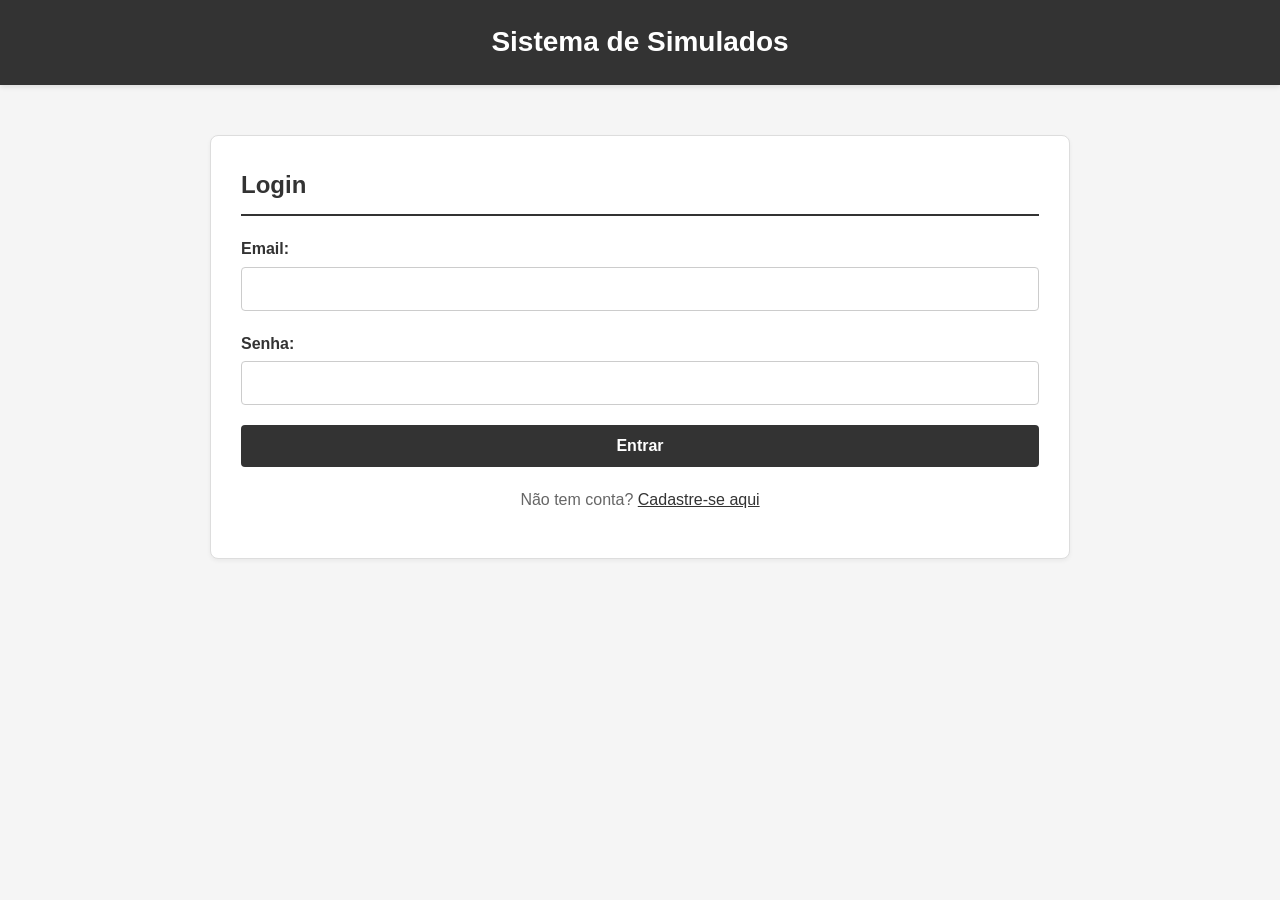
==== src/main/resources/static/home.html @ 4ae94498 "Classes das camadas" ====
<!DOCTYPE html>
<html lang="pt-BR">
<head>
    <meta charset="UTF-8">
    <meta name="viewport" content="width=device-width, initial-scale=1.0">
    <title>Sistema de Simulados - Home</title>
    <link rel="stylesheet" href="css/style.css">
</head>
<body>
<header>
    <h1>Sistema de Simulados</h1>
</header>

<div class="container">
    <!-- Card de Boas-vindas -->
    <div class="card">
        <h2>Bem-vindo(a), <span id="nome-usuario"></span>!</h2>
        <p>Prepare-se para testar seus conhecimentos através de simulados personalizados.</p>
        <p>Cada simulado contém 10 questões de matérias variadas, selecionadas aleatoriamente para você.</p>
    </div>

    <!-- Card de Ações -->
    <div class="card text-center">
        <h2>Iniciar Novo Simulado</h2>
        <p>Clique no botão abaixo para gerar um novo simulado com 10 questões aleatórias.</p>
        <button id="btn-iniciar-simulado" class="btn btn-large">
            Iniciar Simulado
        </button>
        <div id="loading" class="loading hidden">
            Gerando simulado, aguarde...
        </div>
    </div>

    <!-- Botão de Logout -->
    <div class="card text-center">
        <button id="btn-logout" class="btn btn-secondary">
            Sair
        </button>
    </div>
</div>

<script>
    // URL base da API
    const API_URL = 'http://localhost:8080/api';

    // Elementos do DOM
    const nomeUsuarioSpan = document.getElementById('nome-usuario');
    const btnIniciarSimulado = document.getElementById('btn-iniciar-simulado');
    const loadingDiv = document.getElementById('loading');
    const btnLogout = document.getElementById('btn-logout');

    // Verificar se o usuário está logado
    const usuarioLogado = JSON.parse(localStorage.getItem('usuario'));

    if (!usuarioLogado) {
        // Se não estiver logado, redireciona para login
        window.location.href = 'index.html';
    } else {
        // Exibe o nome do usuário
        nomeUsuarioSpan.textContent = usuarioLogado.nome;
    }

    // Handler do botão "Iniciar Simulado"
    btnIniciarSimulado.addEventListener('click', async () => {
        // Desabilita o botão e mostra loading
        btnIniciarSimulado.disabled = true;
        loadingDiv.classList.remove('hidden');

        try {
            // Faz requisição para gerar simulado aleatório com 10 questões
            const response = await fetch(`${API_URL}/simulados/gerar-aleatorio`, {
                method: 'POST',
                headers: {
                    'Content-Type': 'application/json'
                },
                body: JSON.stringify({
                    idUsuario: usuarioLogado.idUsuario,
                    quantidadeQuestoes: 10
                })
            });

            const data = await response.json();

            if (data.sucesso) {
                // Salva os dados do simulado no localStorage
                localStorage.setItem('simuladoAtual', JSON.stringify({
                    simulado: data.simulado,
                    questoes: data.questoes,
                    totalQuestoes: data.totalQuestoes
                }));

                // Redireciona para a página do simulado
                window.location.href = 'simulado.html';
            } else {
                alert('Erro ao gerar simulado: ' + data.mensagem);
                btnIniciarSimulado.disabled = false;
                loadingDiv.classList.add('hidden');
            }
        } catch (error) {
            alert('Erro ao conectar com o servidor. Verifique se o backend está rodando.');
            console.error('Erro:', error);
            btnIniciarSimulado.disabled = false;
            loadingDiv.classList.add('hidden');
        }
    });

    // Handler do botão "Sair"
    btnLogout.addEventListener('click', () => {
        // Remove dados do localStorage
        localStorage.removeItem('usuario');
        localStorage.removeItem('simuladoAtual');
        // Redireciona para login
        window.location.href = 'index.html';
    });
</script>
</body>
</html>
---- src/main/resources/static/css/style.css ----
/* ========================================
   RESET E CONFIGURAÇÕES GLOBAIS
   ======================================== */

* {
    margin: 0;
    padding: 0;
    box-sizing: border-box;
}

body {
    font-family: 'Arial', sans-serif;
    background-color: #f5f5f5;
    color: #333;
    line-height: 1.6;
    min-height: 100vh;
}

/* ========================================
   CONTAINER PRINCIPAL
   ======================================== */

.container {
    max-width: 900px;
    margin: 0 auto;
    padding: 20px;
}

/* ========================================
   CABEÇALHO
   ======================================== */

header {
    background-color: #333;
    color: #fff;
    padding: 20px 0;
    text-align: center;
    margin-bottom: 30px;
    box-shadow: 0 2px 5px rgba(0, 0, 0, 0.1);
}

header h1 {
    font-size: 28px;
    font-weight: bold;
}

/* ========================================
   CARDS/BOXES
   ======================================== */

.card {
    background-color: #fff;
    border: 1px solid #ddd;
    border-radius: 8px;
    padding: 30px;
    margin-bottom: 20px;
    box-shadow: 0 2px 4px rgba(0, 0, 0, 0.05);
}

.card h2 {
    font-size: 24px;
    margin-bottom: 20px;
    color: #333;
    border-bottom: 2px solid #333;
    padding-bottom: 10px;
}

.card p {
    margin-bottom: 15px;
    color: #666;
}

/* ========================================
   FORMULÁRIOS
   ======================================== */

.form-group {
    margin-bottom: 20px;
}

label {
    display: block;
    margin-bottom: 5px;
    font-weight: bold;
    color: #333;
}

input[type="text"],
input[type="email"],
input[type="password"] {
    width: 100%;
    padding: 12px;
    border: 1px solid #ccc;
    border-radius: 4px;
    font-size: 16px;
    background-color: #fff;
    transition: border-color 0.3s;
}

input[type="text"]:focus,
input[type="email"]:focus,
input[type="password"]:focus {
    outline: none;
    border-color: #333;
}

/* ========================================
   BOTÕES
   ======================================== */

.btn {
    display: inline-block;
    padding: 12px 30px;
    background-color: #333;
    color: #fff;
    border: none;
    border-radius: 4px;
    font-size: 16px;
    font-weight: bold;
    cursor: pointer;
    text-decoration: none;
    text-align: center;
    transition: background-color 0.3s;
}

.btn:hover {
    background-color: #555;
}

.btn:active {
    background-color: #222;
}

.btn-secondary {
    background-color: #666;
}

.btn-secondary:hover {
    background-color: #777;
}

.btn-full {
    width: 100%;
}

.btn-large {
    padding: 16px 40px;
    font-size: 18px;
}

/* ========================================
   QUESTÕES DO SIMULADO
   ======================================== */

.questao {
    background-color: #fff;
    border: 1px solid #ddd;
    border-radius: 8px;
    padding: 25px;
    margin-bottom: 20px;
}

.questao-numero {
    font-size: 14px;
    color: #999;
    margin-bottom: 10px;
}

.questao-enunciado {
    font-size: 18px;
    font-weight: bold;
    margin-bottom: 20px;
    color: #333;
}

.alternativas {
    margin-top: 15px;
}

.alternativa {
    display: flex;
    align-items: center;
    padding: 12px;
    margin-bottom: 10px;
    border: 1px solid #ddd;
    border-radius: 4px;
    cursor: pointer;
    transition: background-color 0.2s;
}

.alternativa:hover {
    background-color: #f9f9f9;
}

.alternativa input[type="radio"] {
    margin-right: 15px;
    width: 18px;
    height: 18px;
    cursor: pointer;
}

.alternativa label {
    cursor: pointer;
    font-weight: normal;
    margin: 0;
    flex: 1;
}

/* ========================================
   RESULTADO
   ======================================== */

.resultado-summary {
    text-align: center;
    padding: 40px;
    background-color: #fff;
    border: 1px solid #ddd;
    border-radius: 8px;
    margin-bottom: 30px;
}

.resultado-summary h2 {
    font-size: 32px;
    margin-bottom: 20px;
    border: none;
}

.resultado-stats {
    display: flex;
    justify-content: space-around;
    margin-top: 30px;
}

.stat-box {
    flex: 1;
    padding: 20px;
    margin: 0 10px;
    border: 2px solid #333;
    border-radius: 8px;
}

.stat-number {
    font-size: 48px;
    font-weight: bold;
    color: #333;
}

.stat-label {
    font-size: 16px;
    color: #666;
    margin-top: 10px;
}

/* ========================================
   MENSAGENS
   ======================================== */

.mensagem {
    padding: 15px;
    border-radius: 4px;
    margin-bottom: 20px;
    text-align: center;
}

.mensagem-erro {
    background-color: #f0f0f0;
    border: 1px solid #999;
    color: #333;
}

.mensagem-sucesso {
    background-color: #e8e8e8;
    border: 1px solid #666;
    color: #333;
}

/* ========================================
   LINKS
   ======================================== */

a {
    color: #333;
    text-decoration: underline;
}

a:hover {
    color: #000;
}

.text-center {
    text-align: center;
}

.text-right {
    text-align: right;
}

/* ========================================
   UTILITÁRIOS
   ======================================== */

.mt-20 {
    margin-top: 20px;
}

.mb-20 {
    margin-bottom: 20px;
}

.hidden {
    display: none;
}

/* ========================================
   LOADING SPINNER (OPCIONAL)
   ======================================== */

.loading {
    text-align: center;
    padding: 40px;
    color: #666;
    font-size: 18px;
}

/* ========================================
   RESPONSIVIDADE
   ======================================== */

@media (max-width: 768px) {
    .container {
        padding: 15px;
    }

    .card {
        padding: 20px;
    }

    header h1 {
        font-size: 24px;
    }

    .resultado-stats {
        flex-direction: column;
    }

    .stat-box {
        margin: 10px 0;
    }
}
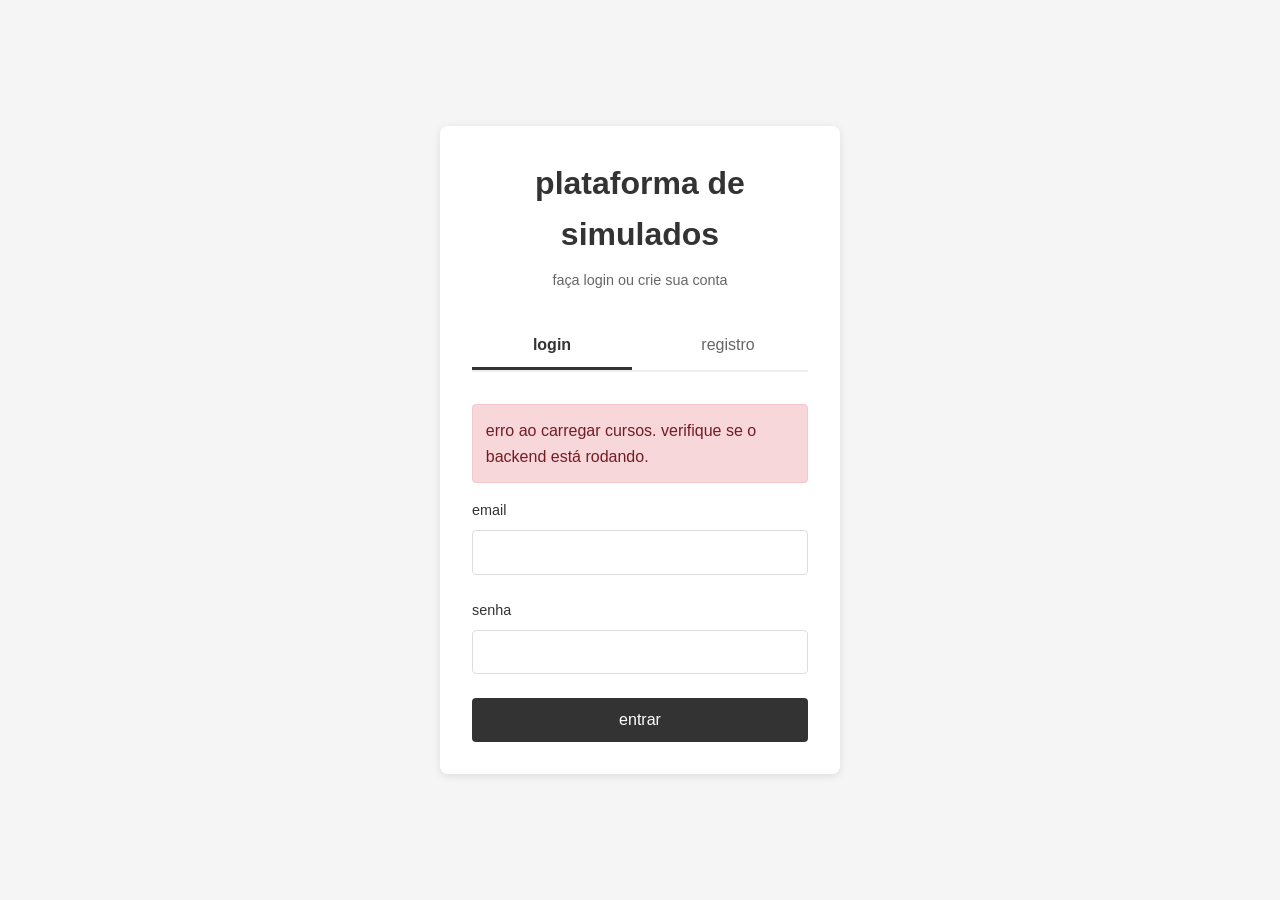
==== commit 2b44b395: "Add files via upload" ====
--- a/src/main/resources/static/home.html
+++ b/src/main/resources/static/home.html
@@ -3,115 +3,324 @@
 <head>
     <meta charset="UTF-8">
     <meta name="viewport" content="width=device-width, initial-scale=1.0">
-    <title>Sistema de Simulados - Home</title>
-    <link rel="stylesheet" href="css/style.css">
+    <title>home - plataforma de simulados</title>
+    <style>
+        * {
+            margin: 0;
+            padding: 0;
+            box-sizing: border-box;
+        }
+
+        body {
+            font-family: Arial, sans-serif;
+            background-color: #f5f5f5;
+            color: #333;
+            line-height: 1.6;
+        }
+
+        .navbar {
+            background-color: #fff;
+            padding: 1rem 2rem;
+            box-shadow: 0 2px 4px rgba(0,0,0,0.1);
+            display: flex;
+            justify-content: space-between;
+            align-items: center;
+        }
+
+        .navbar h1 {
+            font-size: 1.5rem;
+            color: #333;
+        }
+
+        .navbar-right {
+            display: flex;
+            gap: 1rem;
+            align-items: center;
+        }
+
+        .user-info {
+            color: #666;
+            font-size: 0.95rem;
+        }
+
+        button {
+            background-color: #333;
+            color: white;
+            border: none;
+            padding: 0.6rem 1.5rem;
+            cursor: pointer;
+            font-size: 0.95rem;
+            border-radius: 4px;
+            transition: background-color 0.3s;
+        }
+
+        button:hover {
+            background-color: #555;
+        }
+
+        button:disabled {
+            background-color: #999;
+            cursor: not-allowed;
+        }
+
+        .container {
+            max-width: 1200px;
+            margin: 2rem auto;
+            padding: 0 2rem;
+        }
+
+        .welcome-section {
+            background-color: white;
+            padding: 2rem;
+            border-radius: 8px;
+            margin-bottom: 2rem;
+            box-shadow: 0 2px 4px rgba(0,0,0,0.1);
+        }
+
+        .welcome-section h2 {
+            margin-bottom: 1rem;
+            color: #333;
+        }
+
+        .actions-grid {
+            display: grid;
+            grid-template-columns: repeat(auto-fit, minmax(300px, 1fr));
+            gap: 1.5rem;
+            margin-top: 2rem;
+        }
+
+        .action-card {
+            background-color: white;
+            padding: 2rem;
+            border-radius: 8px;
+            box-shadow: 0 2px 4px rgba(0,0,0,0.1);
+            text-align: center;
+        }
+
+        .action-card h3 {
+            margin-bottom: 1rem;
+            color: #333;
+        }
+
+        .action-card p {
+            color: #666;
+            margin-bottom: 1.5rem;
+        }
+
+        .historico-section {
+            background-color: white;
+            padding: 2rem;
+            border-radius: 8px;
+            margin-top: 2rem;
+            box-shadow: 0 2px 4px rgba(0,0,0,0.1);
+        }
+
+        .historico-section h3 {
+            margin-bottom: 1rem;
+            color: #333;
+        }
+
+        .simulado-item {
+            padding: 1rem;
+            border-bottom: 1px solid #eee;
+            display: flex;
+            justify-content: space-between;
+            align-items: center;
+        }
+
+        .simulado-item:last-child {
+            border-bottom: none;
+        }
+
+        .error-message {
+            background-color: #fee;
+            color: #c33;
+            padding: 1rem;
+            border-radius: 4px;
+            margin-top: 1rem;
+            display: none;
+        }
+
+        .loading {
+            text-align: center;
+            padding: 2rem;
+            color: #666;
+        }
+    </style>
 </head>
 <body>
-<header>
-    <h1>Sistema de Simulados</h1>
-</header>
+<nav class="navbar">
+    <h1>plataforma de simulados</h1>
+    <div class="navbar-right">
+        <span class="user-info" id="userInfo"></span>
+        <button onclick="logout()">sair</button>
+    </div>
+</nav>
 
 <div class="container">
-    <!-- Card de Boas-vindas -->
-    <div class="card">
-        <h2>Bem-vindo(a), <span id="nome-usuario"></span>!</h2>
-        <p>Prepare-se para testar seus conhecimentos através de simulados personalizados.</p>
-        <p>Cada simulado contém 10 questões de matérias variadas, selecionadas aleatoriamente para você.</p>
+    <div class="welcome-section">
+        <h2 id="welcomeMessage">bem-vindo!</h2>
+        <p>escolha uma das opções abaixo para começar</p>
     </div>
 
-    <!-- Card de Ações -->
-    <div class="card text-center">
-        <h2>Iniciar Novo Simulado</h2>
-        <p>Clique no botão abaixo para gerar um novo simulado com 10 questões aleatórias.</p>
-        <button id="btn-iniciar-simulado" class="btn btn-large">
-            Iniciar Simulado
-        </button>
-        <div id="loading" class="loading hidden">
-            Gerando simulado, aguarde...
+    <div class="actions-grid">
+        <div class="action-card">
+            <h3>iniciar simulado</h3>
+            <p>realize um simulado com 10 questões aleatórias</p>
+            <button onclick="gerarSimulado()">iniciar simulado</button>
+            <div class="error-message" id="errorSimulado"></div>
+        </div>
+
+        <div class="action-card">
+            <h3>ver desempenho</h3>
+            <p>visualize suas estatísticas e gráficos de evolução</p>
+            <button onclick="verDesempenho()">ver desempenho</button>
         </div>
     </div>
 
-    <!-- Botão de Logout -->
-    <div class="card text-center">
-        <button id="btn-logout" class="btn btn-secondary">
-            Sair
-        </button>
+    <div class="historico-section">
+        <h3>histórico de simulados</h3>
+        <div id="historicoList">
+            <div class="loading">carregando histórico...</div>
+        </div>
     </div>
 </div>
 
 <script>
-    // URL base da API
     const API_URL = 'http://localhost:8080/api';
 
-    // Elementos do DOM
-    const nomeUsuarioSpan = document.getElementById('nome-usuario');
-    const btnIniciarSimulado = document.getElementById('btn-iniciar-simulado');
-    const loadingDiv = document.getElementById('loading');
-    const btnLogout = document.getElementById('btn-logout');
-
-    // Verificar se o usuário está logado
-    const usuarioLogado = JSON.parse(localStorage.getItem('usuario'));
-
-    if (!usuarioLogado) {
-        // Se não estiver logado, redireciona para login
-        window.location.href = 'index.html';
-    } else {
-        // Exibe o nome do usuário
-        nomeUsuarioSpan.textContent = usuarioLogado.nome;
-    }
-
-    // Handler do botão "Iniciar Simulado"
-    btnIniciarSimulado.addEventListener('click', async () => {
-        // Desabilita o botão e mostra loading
-        btnIniciarSimulado.disabled = true;
-        loadingDiv.classList.remove('hidden');
+    // verificar se usuário está logado
+    window.addEventListener('DOMContentLoaded', () => {
+        const usuario = JSON.parse(sessionStorage.getItem('usuarioLogado'));
+
+        if (!usuario) {
+            alert('você precisa estar logado para acessar esta página');
+            window.location.href = 'index.html';
+            return;
+        }
+
+        // exibir nome do usuário
+        document.getElementById('userInfo').textContent = `olá, ${usuario.nome}`;
+        document.getElementById('welcomeMessage').textContent = `bem-vindo, ${usuario.nome}!`;
+
+        // carregar histórico de simulados
+        carregarHistorico(usuario.idUsuario);
+    });
+
+    // função para gerar simulado
+    async function gerarSimulado() {
+        const usuario = JSON.parse(sessionStorage.getItem('usuarioLogado'));
+
+        if (!usuario) {
+            alert('usuário não está logado!');
+            window.location.href = 'index.html';
+            return;
+        }
+
+        // mostrar loading
+        const btnIniciar = event.target;
+        const textoOriginal = btnIniciar.textContent;
+        btnIniciar.disabled = true;
+        btnIniciar.textContent = 'gerando simulado...';
+
+        const errorDiv = document.getElementById('errorSimulado');
+        errorDiv.style.display = 'none';
 
         try {
-            // Faz requisição para gerar simulado aleatório com 10 questões
+            // chamar API para gerar simulado com 10 questões
             const response = await fetch(`${API_URL}/simulados/gerar-aleatorio`, {
                 method: 'POST',
                 headers: {
                     'Content-Type': 'application/json'
                 },
                 body: JSON.stringify({
-                    idUsuario: usuarioLogado.idUsuario,
-                    quantidadeQuestoes: 10
+                    idUsuario: usuario.idUsuario,
+                    quantidadeQuestoes: 10  // 10 questões distribuídas igualmente entre matérias
                 })
             });
 
             const data = await response.json();
 
-            if (data.sucesso) {
-                // Salva os dados do simulado no localStorage
-                localStorage.setItem('simuladoAtual', JSON.stringify({
-                    simulado: data.simulado,
+            if (data.sucesso && data.idSimulado) {
+                // salvar dados do simulado no sessionStorage
+                sessionStorage.setItem('simuladoAtual', JSON.stringify({
+                    idSimulado: data.idSimulado,
                     questoes: data.questoes,
-                    totalQuestoes: data.totalQuestoes
+                    totalQuestoes: data.totalQuestoes,
+                    dataRealizacao: data.dataRealizacao
                 }));
 
-                // Redireciona para a página do simulado
+                // redirecionar para página do simulado
                 window.location.href = 'simulado.html';
             } else {
-                alert('Erro ao gerar simulado: ' + data.mensagem);
-                btnIniciarSimulado.disabled = false;
-                loadingDiv.classList.add('hidden');
+                throw new Error(data.mensagem || 'erro ao gerar simulado');
             }
         } catch (error) {
-            alert('Erro ao conectar com o servidor. Verifique se o backend está rodando.');
-            console.error('Erro:', error);
-            btnIniciarSimulado.disabled = false;
-            loadingDiv.classList.add('hidden');
-        }
-    });
-
-    // Handler do botão "Sair"
-    btnLogout.addEventListener('click', () => {
-        // Remove dados do localStorage
-        localStorage.removeItem('usuario');
-        localStorage.removeItem('simuladoAtual');
-        // Redireciona para login
+            console.error('erro ao gerar simulado:', error);
+            errorDiv.textContent = `erro: ${error.message}. verifique se o backend está rodando.`;
+            errorDiv.style.display = 'block';
+            btnIniciar.disabled = false;
+            btnIniciar.textContent = textoOriginal;
+        }
+    }
+
+    // função para ver desempenho
+    function verDesempenho() {
+        window.location.href = 'desempenho.html';
+    }
+
+    // função para carregar histórico de simulados
+    async function carregarHistorico(idUsuario) {
+        const historicoDiv = document.getElementById('historicoList');
+
+        try {
+            const response = await fetch(`${API_URL}/simulados/usuario/${idUsuario}`);
+            const data = await response.json();
+
+            if (data.sucesso && data.simulados && data.simulados.length > 0) {
+                historicoDiv.innerHTML = '';
+
+                // mostrar apenas os últimos 5 simulados
+                const ultimos = data.simulados.slice(0, 5);
+
+                ultimos.forEach(simulado => {
+                    const item = document.createElement('div');
+                    item.className = 'simulado-item';
+
+                    const dataFormatada = new Date(simulado.dataRealizacao).toLocaleString('pt-BR');
+
+                    item.innerHTML = `
+                            <div>
+                                <strong>simulado #${simulado.idSimulado}</strong><br>
+                                <small>${dataFormatada}</small>
+                            </div>
+                            <button onclick="verResultado(${simulado.idSimulado})">ver resultado</button>
+                        `;
+
+                    historicoDiv.appendChild(item);
+                });
+            } else {
+                historicoDiv.innerHTML = '<p style="color: #666; text-align: center;">nenhum simulado realizado ainda</p>';
+            }
+        } catch (error) {
+            console.error('erro ao carregar histórico:', error);
+            historicoDiv.innerHTML = '<p style="color: #c33; text-align: center;">erro ao carregar histórico</p>';
+        }
+    }
+
+    // função para ver resultado de um simulado
+    function verResultado(idSimulado) {
+        sessionStorage.setItem('idSimuladoResultado', idSimulado);
+        window.location.href = 'resultado.html';
+    }
+
+    // função para logout
+    function logout() {
+        sessionStorage.removeItem('usuarioLogado');
+        sessionStorage.removeItem('simuladoAtual');
+        sessionStorage.removeItem('idSimuladoResultado');
         window.location.href = 'index.html';
-    });
+    }
 </script>
 </body>
 </html>
